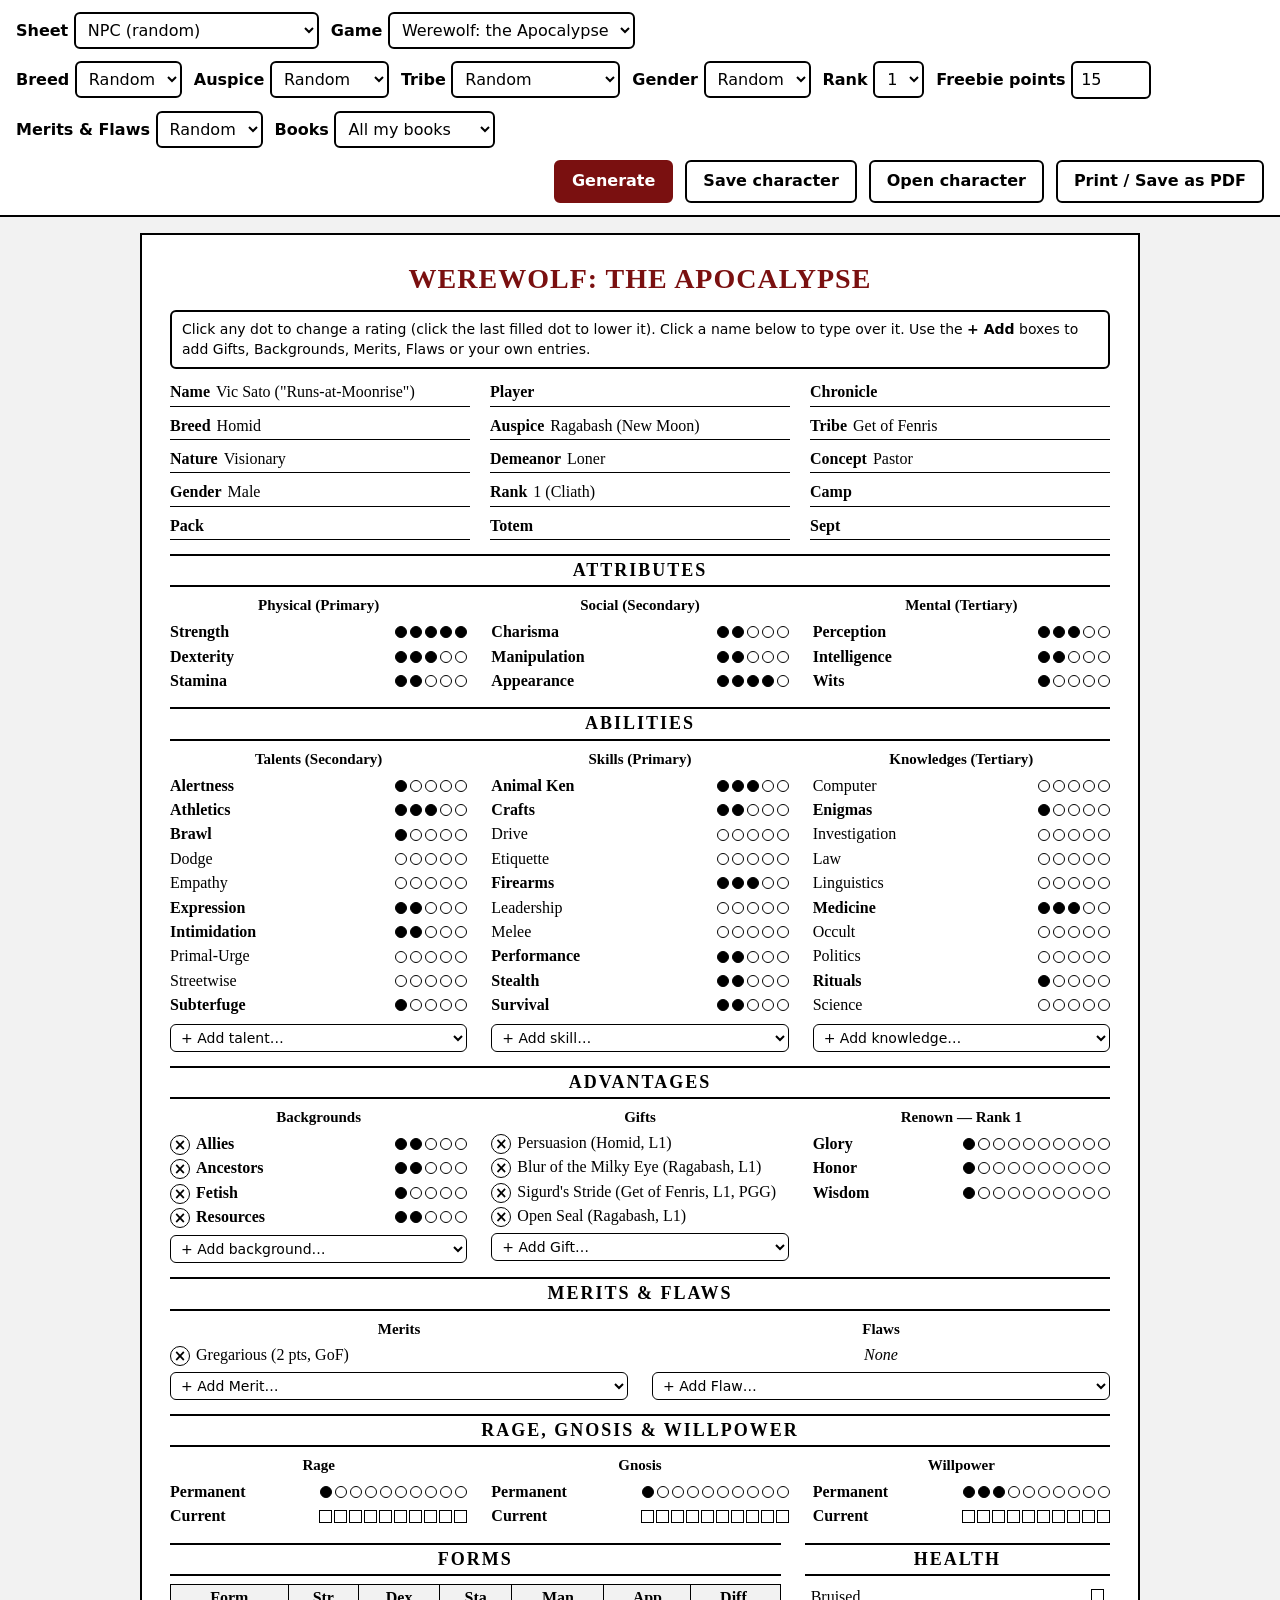
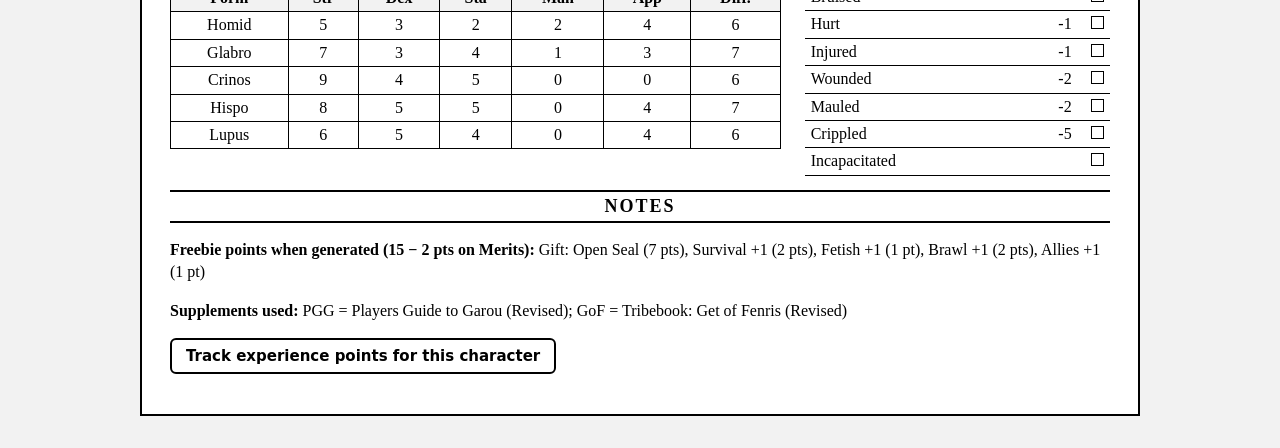
==== index.html @ 4aa37050 "World of Darkness character generator (copied from RP_Stuff) Co-Authored-By: Claude Opus 5.5 <norepl" ====
<!doctype html>
<html lang="en">
<head>
  <meta charset="utf-8">
  <meta name="viewport" content="width=device-width, initial-scale=1">
  <title>World of Darkness Character Generator</title>
  <link rel="stylesheet" href="style.css">
</head>
<body>
  <div class="controls">
    <label>Sheet <select id="mode"><option value="npc">NPC (random)</option><option value="pc">Player character (build it)</option></select></label>
    <label>Game <select id="game"></select></label>
    <div id="options"></div>
    <div class="spacer"></div>
    <button id="generate" class="primary">Generate</button>
    <button id="save">Save character</button>
    <button id="open">Open character</button>
    <input type="file" id="open-file" accept=".json,application/json" hidden>
    <button id="print">Print / Save as PDF</button>
  </div>

  <main id="sheet"></main>

  <script src="app.js"></script>
  <script src="games/fera.js"></script>
  <script src="games/werewolf.js"></script>
  <script src="games/bastet.js"></script>
  <script src="games/mokole.js"></script>
  <script src="games/changing-breeds.js"></script>
  <script>WOD.init();</script>
</body>
</html>
---- style.css ----
:root {
  --ink: #000;
  --paper: #fff;
  --accent: #7a1010;
  --line: #000;
  --soft: #f2f2f2;
}

* { box-sizing: border-box; }

body {
  margin: 0;
  background: var(--soft);
  color: var(--ink);
  font: 16px/1.4 Georgia, "Times New Roman", serif;
}

/* ---------- controls ---------- */
.controls {
  position: sticky;
  top: 0;
  z-index: 1;
  display: flex;
  flex-wrap: wrap;
  gap: 12px;
  align-items: center;
  padding: 12px 16px;
  background: var(--paper);
  border-bottom: 2px solid var(--ink);
  font-family: system-ui, Segoe UI, Arial, sans-serif;
}
.controls #options { display: flex; flex-wrap: wrap; gap: 12px; }
.controls label { font-weight: 600; }
.controls select {
  font: inherit;
  font-weight: 400;
  padding: 6px 8px;
  border: 2px solid var(--ink);
  border-radius: 6px;
  background: var(--paper);
  color: var(--ink);
}
.controls button {
  font: inherit;
  font-weight: 700;
  padding: 8px 16px;
  border: 2px solid var(--ink);
  border-radius: 6px;
  cursor: pointer;
  background: var(--paper);
  color: var(--ink);
}
.controls button.primary { background: var(--accent); border-color: var(--accent); color: #fff; }
.controls .spacer { flex: 1; }
.controls input.num {
  width: 5em;
  font: inherit;
  font-weight: 400;
  padding: 6px 8px;
  border: 2px solid var(--ink);
  border-radius: 6px;
}

/* ---------- editing ---------- */
.hint {
  margin: 0 0 10px;
  padding: 8px 10px;
  border: 2px solid var(--ink);
  border-radius: 6px;
  font-family: system-ui, Segoe UI, Arial, sans-serif;
  font-size: 14px;
}
.field input.value {
  flex: 1;
  min-width: 0;
  font: inherit;
  color: var(--ink);
  border: 0;
  background: transparent;
  padding: 0;
}
.field input.value:hover { background: var(--soft); }
.field input.value:focus { outline: 2px solid var(--accent); background: #fff; }
.dot { cursor: pointer; }
.dot:hover { outline: 2px solid var(--accent); outline-offset: 1px; }
select.add {
  display: block;
  width: 100%;
  margin-top: 6px;
  font: 14px system-ui, Segoe UI, Arial, sans-serif;
  padding: 4px 6px;
  border: 1.5px solid var(--ink);
  border-radius: 6px;
  background: #fff;
  color: var(--ink);
}
.remove {
  margin-right: 6px;
  width: 20px;
  height: 20px;
  line-height: 16px;
  padding: 0;
  font: 700 15px system-ui, Arial, sans-serif;
  border: 1.5px solid var(--ink);
  border-radius: 50%;
  background: #fff;
  color: var(--ink);
  cursor: pointer;
  vertical-align: middle;
}
.remove:hover { background: var(--accent); border-color: var(--accent); color: #fff; }
ul li { margin: 2px 0; }
ul:has(.remove) { list-style: none; padding-left: 0; }
.cols.two { grid-template-columns: repeat(2, minmax(0, 1fr)); }
.cols.one { grid-template-columns: 1fr; }
.cols.one ul { columns: 3; column-gap: 24px; }

/* ---------- sheet ---------- */
#sheet {
  max-width: 1000px;
  margin: 16px auto 32px;
  padding: 24px 28px;
  background: var(--paper);
  border: 2px solid var(--ink);
}
.sheet-title h1 {
  margin: 0 0 12px;
  text-align: center;
  font-size: 28px;
  letter-spacing: 1px;
  text-transform: uppercase;
  color: var(--accent);
}
.header-grid {
  display: grid;
  grid-template-columns: repeat(3, 1fr);
  gap: 6px 20px;
  margin-bottom: 8px;
}
.field { display: flex; gap: 6px; border-bottom: 1px solid var(--line); padding: 2px 0; }
.field .label { font-weight: 700; white-space: nowrap; }
.field .value { flex: 1; }

section { margin-top: 14px; }
h2 {
  margin: 0 0 8px;
  font-size: 18px;
  text-align: center;
  text-transform: uppercase;
  letter-spacing: 2px;
  border-top: 2px solid var(--ink);
  border-bottom: 2px solid var(--ink);
  padding: 2px 0;
}
h3 { margin: 0 0 4px; font-size: 15px; text-align: center; }

.cols { display: grid; grid-template-columns: repeat(3, minmax(0, 1fr)); gap: 4px 24px; }
.trait { display: flex; justify-content: space-between; align-items: center; gap: 8px; padding: 1px 0; }
.trait.zero .trait-name { font-weight: 400; }
.trait-name { font-weight: 600; }
.empty { margin: 0; font-style: italic; text-align: center; }
ul { margin: 0; padding-left: 20px; }

.dots { display: inline-flex; gap: 3px; flex-shrink: 0; }
.dot {
  width: 12px;
  height: 12px;
  border: 1.5px solid var(--ink);
  border-radius: 50%;
  -webkit-print-color-adjust: exact;
  print-color-adjust: exact;
}
.dot.on { background: var(--ink); }

.boxes { display: inline-flex; gap: 2px; }
.box {
  display: inline-block;
  width: 13px;
  height: 13px;
  border: 1.5px solid var(--ink);
}

.split { display: grid; grid-template-columns: 2fr 1fr; gap: 24px; }
table { width: 100%; border-collapse: collapse; }
th, td { border: 1px solid var(--ink); padding: 2px 6px; text-align: center; }
th { background: var(--soft); }
.health td { border: none; border-bottom: 1px solid var(--ink); text-align: left; }
.health td:nth-child(2) { text-align: center; width: 40px; }
.health td:last-child { width: 24px; }

.warn { font-weight: 700; color: var(--accent); }

/* ---------- player build: points box ---------- */
.budget {
  margin: 0 0 12px;
  padding: 10px 12px;
  border: 3px solid var(--ink);
  border-radius: 8px;
  font-family: system-ui, Segoe UI, Arial, sans-serif;
  font-size: 15px;
}
.budget h2 { border: 0; margin-bottom: 6px; }
.brow { padding: 5px 0; border-bottom: 1px solid #bbb; }
.brow > strong { display: inline-block; min-width: 9em; }
.chip {
  display: inline-block;
  margin: 2px 4px 2px 0;
  padding: 2px 8px;
  border: 2px solid var(--ink);
  border-radius: 12px;
  font-weight: 600;
}
.chip.ok { background: #fff; }
.chip.left { background: #fff3b0; }
.chip.over { background: var(--accent); border-color: var(--accent); color: #fff; }
.bhint { font-size: 13px; margin-top: 2px; }
.warnings { margin: 8px 0 0; padding-left: 20px; color: var(--accent); font-weight: 700; }
.bbuttons { margin-top: 10px; display: flex; gap: 10px; flex-wrap: wrap; }
button[data-action], .xp-add button {
  font: 700 15px system-ui, Segoe UI, Arial, sans-serif;
  padding: 7px 14px;
  border: 2px solid var(--ink);
  border-radius: 6px;
  background: #fff;
  color: var(--ink);
  cursor: pointer;
}
button[data-action].primary { background: var(--accent); border-color: var(--accent); color: #fff; }

/* ---------- experience ---------- */
.xp-totals { font-size: 17px; }
.xp-add { display: flex; flex-wrap: wrap; gap: 8px; align-items: center; margin: 6px 0; font-family: system-ui, Segoe UI, Arial, sans-serif; }
.xp-add input[type="number"], .xp-add input[type="text"] {
  font: inherit;
  padding: 6px 8px;
  border: 2px solid var(--ink);
  border-radius: 6px;
}
.xp-add input[type="number"] { width: 5em; }
.xp-add input[type="text"] { flex: 1; min-width: 12em; }
.xp-free { font-weight: 600; }
.xp-log { columns: 2; column-gap: 24px; }

/* ---------- small screens ---------- */
@media (max-width: 720px) {
  #sheet { margin: 0; padding: 16px; border-left: 0; border-right: 0; }
  .header-grid, .cols, .cols.two { grid-template-columns: 1fr; }
  .split { grid-template-columns: 1fr; }
}

/* ---------- printing / Save as PDF ---------- */
@media print {
  @page { size: letter; margin: 0.35in; }
  body { background: #fff; font-size: 11px; line-height: 1.25; }
  .controls, .no-print { display: none !important; }
  ul:has(.remove) { list-style: disc; padding-left: 16px; }
  .cols.two { grid-template-columns: repeat(2, minmax(0, 1fr)); }
  #sheet { margin: 0; padding: 0; border: 0; max-width: none; }
  .sheet-title h1 { font-size: 22px; margin-bottom: 6px; }
  .header-grid { grid-template-columns: repeat(3, minmax(0, 1fr)); gap: 2px 16px; }
  .cols { grid-template-columns: repeat(3, minmax(0, 1fr)); gap: 0 18px; }
  .split { grid-template-columns: minmax(0, 2fr) minmax(0, 1fr); gap: 16px; }
  section { margin-top: 8px; break-inside: avoid; }
  h2 { font-size: 13px; margin-bottom: 4px; padding: 1px 0; }
  h3 { font-size: 12px; margin-bottom: 2px; }
  .trait { padding: 0; }
  .dots { gap: 2px; }
  .dot { width: 8px; height: 8px; border-width: 1px; }
  .boxes { gap: 1px; }
  .box { width: 9px; height: 9px; border-width: 1px; }
  th, td { padding: 1px 4px; }
  p { margin: 4px 0; }
  .xp-totals { font-size: 11px; }
  .xp-log { columns: 3; font-size: 10px; }
}
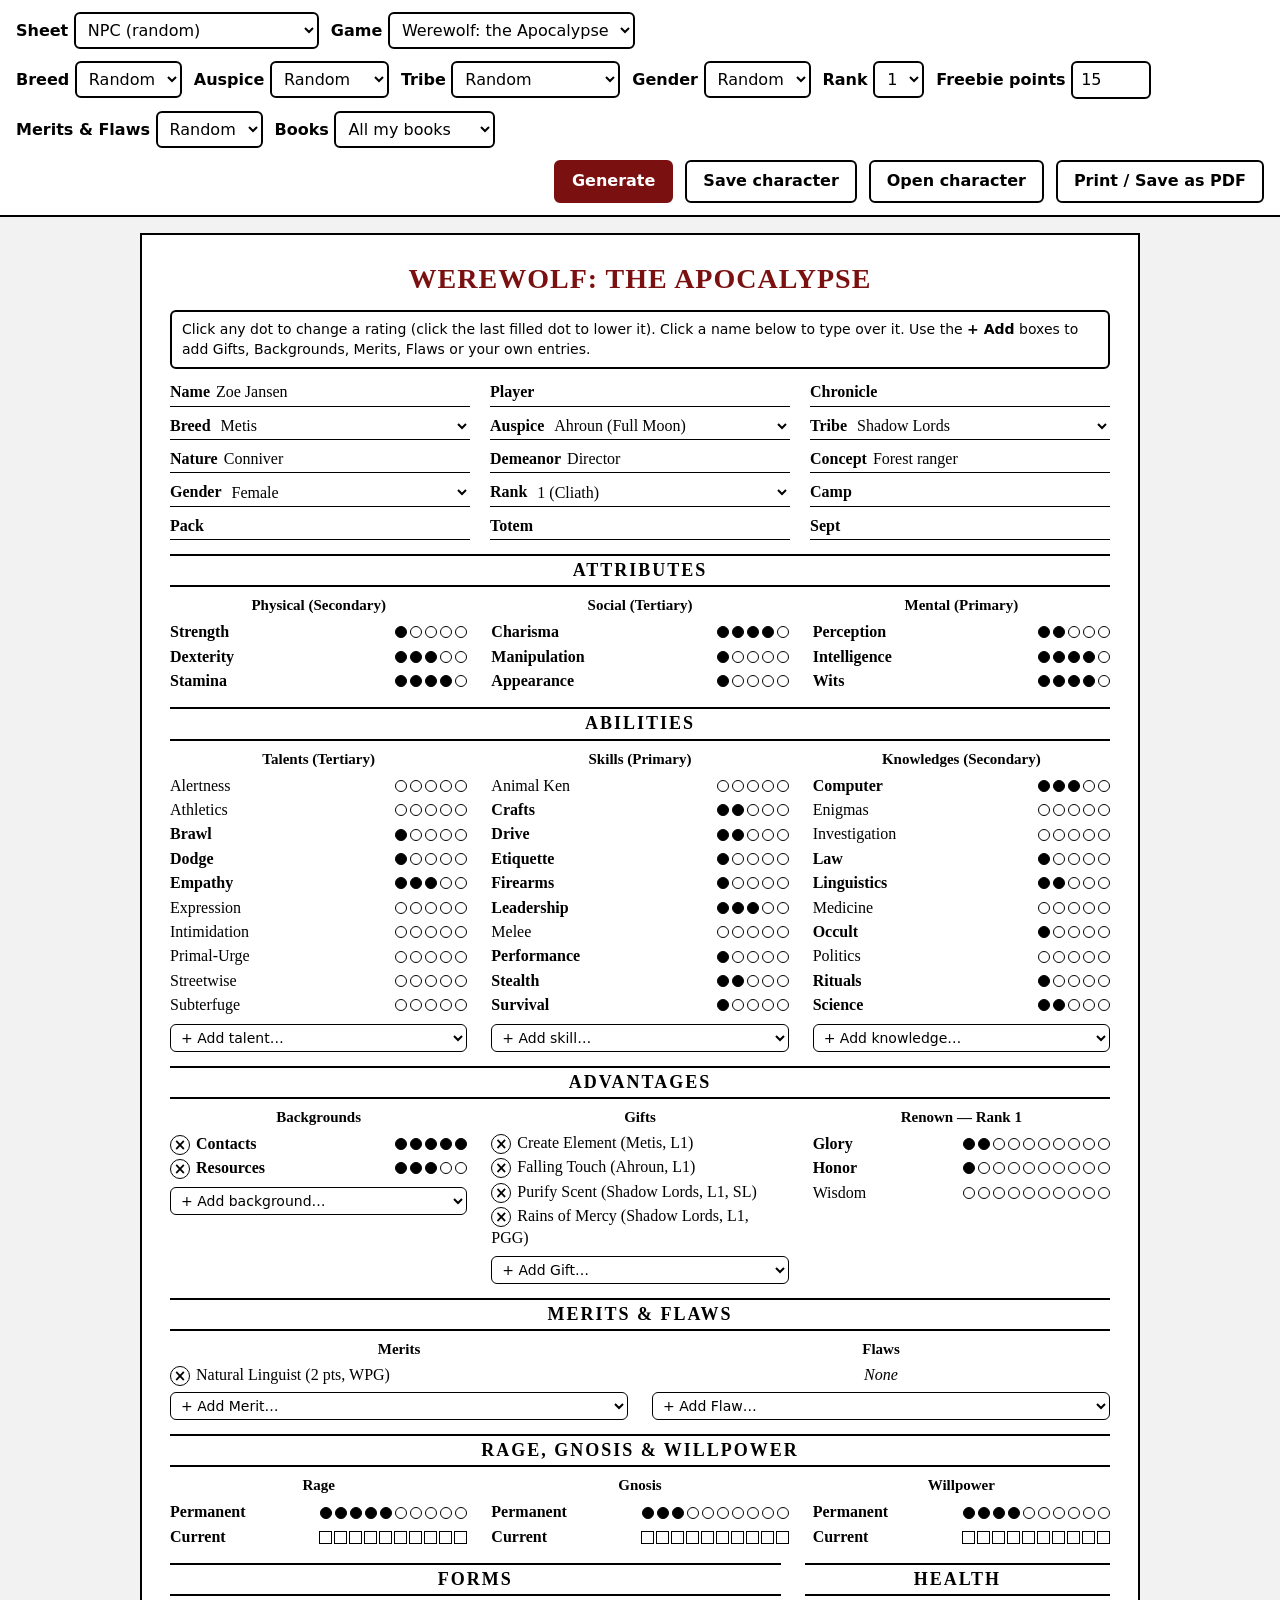
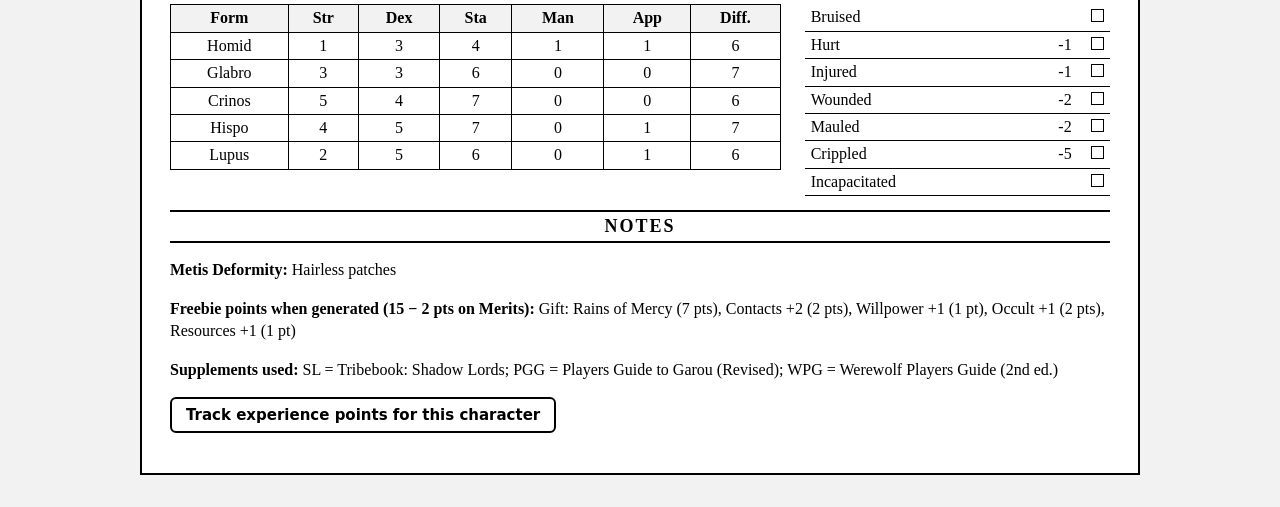
==== commit 70eeaf59: "Add Vampire: the Masquerade; breed/clan dropdowns on the sheet Co-Authored-By: Claude Opus 5.5 <nore" ====
--- a/index.html
+++ b/index.html
@@ -27,6 +27,7 @@
   <script src="games/bastet.js"></script>
   <script src="games/mokole.js"></script>
   <script src="games/changing-breeds.js"></script>
+  <script src="games/vampire.js"></script>
   <script>WOD.init();</script>
 </body>
 </html>
--- a/style.css
+++ b/style.css
@@ -273,3 +273,22 @@
   .xp-totals { font-size: 11px; }
   .xp-log { columns: 3; font-size: 10px; }
 }
+
+/* ---------- choices on the sheet (breed, auspice, tribe...) ---------- */
+select.hsel {
+  flex: 1;
+  min-width: 0;
+  font: inherit;
+  color: var(--ink);
+  border: 0;
+  background: transparent;
+  padding: 0;
+  cursor: pointer;
+}
+select.hsel:hover { background: var(--soft); }
+select.hsel:focus { outline: 2px solid var(--accent); }
+.col-text { margin: 4px 0 0; font-size: 14px; }
+@media print {
+  select.hsel { appearance: none; -webkit-appearance: none; }
+  .col-text { font-size: 10px; }
+}
